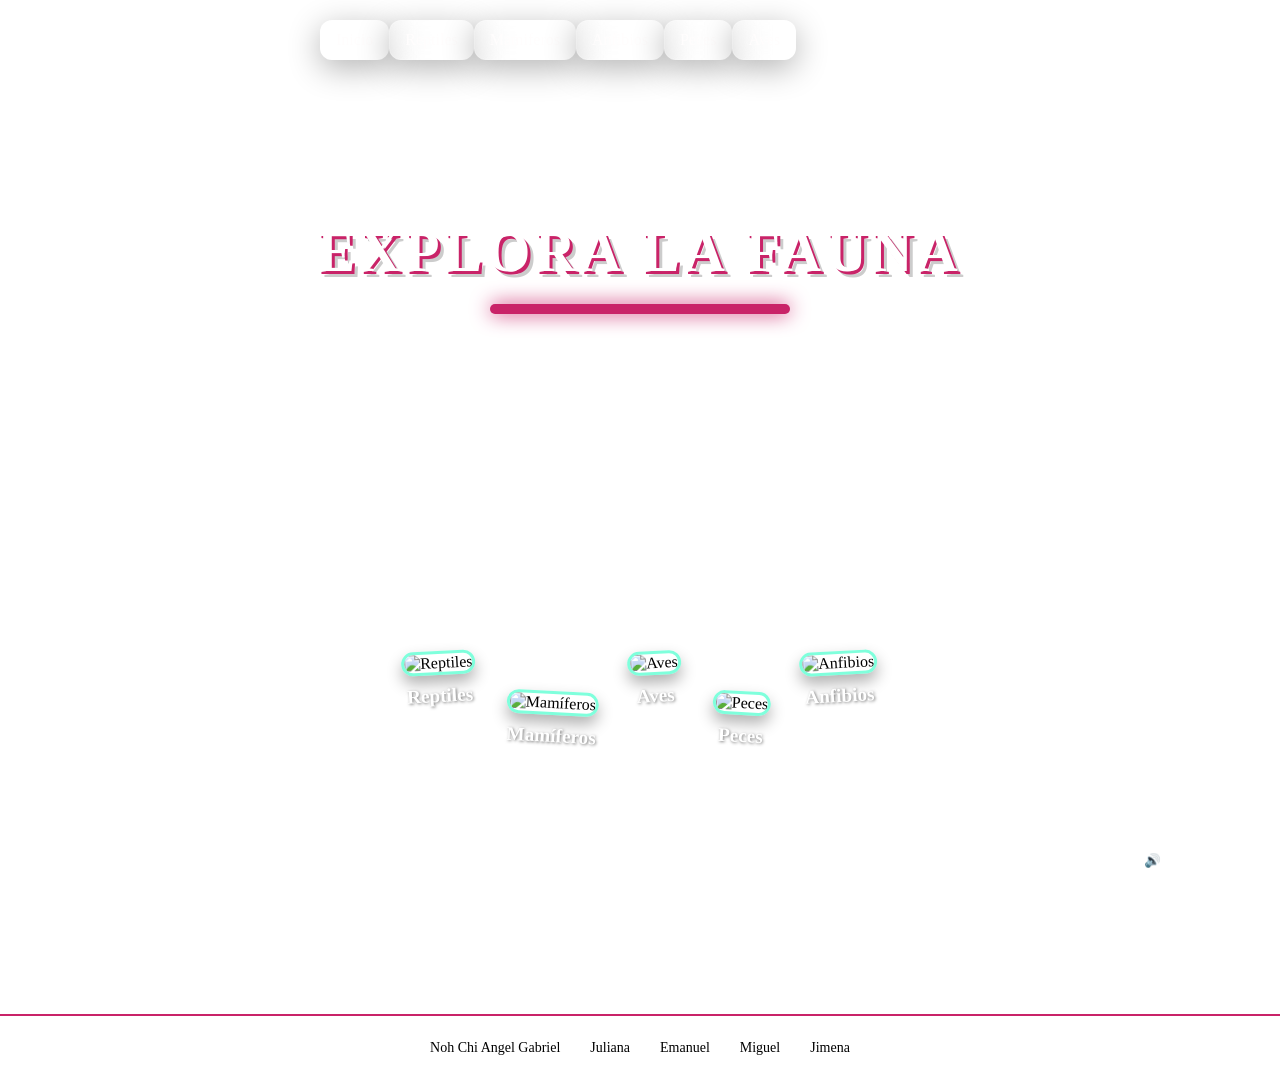
==== index.html @ 142652fe "Add files via upload" ====
<!DOCTYPE html>
<html>
    <head>
        <link rel="stylesheet" href="estilos.css">
    </head>
    <body>
        <audio id="audio-mar" loop>
    <source src="mar-audio.mp3" type="audio/mpeg">
</audio>
<button onclick="controlarAudio()" id="btn-audio">🔊 Sonido de Mar</button>
        <div class="Seccion-Superior">
        <div id="header">
            <ul class="nav">
                <li><a href="index.html">Inicio</a></li>
                  <li><a href="">Reptiles</a>
                    <ul>
                        <li><a href="anaconda.html">Anaconda Verde</a></li>
                        <li><a href="camaleon.html">Camaleón de Velo</a></li>
                        <li><a href="iguanaverde.html">Iguana Verdes</a></li>
                        <li><a href="cocodrilo.html">Cocodrilo de Pantano</a></li>
                        <li><a href="cobra.html">Cobra Real</a></li>
                        </ul>
                        </li>
                <li><a href="">Mamiferos</a>
                    <ul>
                        <li><a href="leon.html">León</a></li>
                        <li><a href="gorila.html">Gorila de Montaña</a></li>
                        <li><a href="jaguar.html">Jaguar</a></li>
                        <li><a href="elefante.html">Elefante Africano</a></li>
                        <li><a href="lobo.html">Lobo Gris</a></li>
                        </ul>
                        </li>
                <li><a href="Ajolote.html">Anfibios</a>
                </li>
             <li><a href="">Peces</a>
                <ul>
                    <li><a href="https://oceana.org/marine-life/great-white-shark/">Tiburón Blanco</a></li>
                    <li><a href="https://www.fishipedia.es/pez/amphiprion-ocellaris">Pez Payaso</a></li>
                    <li><a href="https://www.fisheries.noaa.gov/species/giant-manta-ray">Mantarraya</a></li>
                    <li><a href="https://elbibliote.com/resources/animales/ficha.php?id=207">Pez Luna</a></li>
                    <li><a href="https://www.gob.mx/imipas/acciones-y-programas/atun-aleta-azul">Atún Aleta Azul</a></li>
                </ul>
            </li>
            <li><a href="">Aves</a>
                <ul>
                    <li><a href="https://www.audubon.org/es/guia-de-aves/ave/colibri-garganta-rubi">Colibrí</a></li>
                    <li><a href="https://www.allaboutbirds.org/guide/Peregrine_Falcon/overview">Halcón Peregrino</a></li>
                    <li><a href="https://animals.sandiegozoo.org/animals/harpy-eagle">Águila Arpía</a></li>
                    <li><a href="https://abcbirds.org/birds/resplendent-quetzal/">Quetzal</a></li>
                    <li><a href="https://oceanwide-expeditions.com/es/destacados/vida-silvestre/pinguino-emperador?srsltid=AfmBOoqwDLfzewjkxXdNT0fFC_en-80mKcq5-fc4WKsjqpvnxfU9j7hc">Pingüino Emperador</a></li>
                </ul>
                </li>    
        </div>
        <p></p>
        <div class="separador"></div>
            <h1 class="HG">Explora La Fauna</h1>
        
        <div class="linea"></div>
        </div><div id="Caja">
    <video autoplay muted loop id="video-fondo">
        <source src="mar.mp4" type="video/mp4">
    </video>     
    <div class="gallery-spread">
        <div class="card">
            <img src="coco.jpg" alt="Reptiles">
            <p>Reptiles</p>
        </div>

        <div class="card">
            <img src="Leo.jpg" alt="Mamíferos">
            <p>Mamíferos</p>
        </div>
        <div class="card">
            <img src="ave.jpg" alt="Aves">
            <p>Aves</p>
        </div>
        
        <div class="card">
            <img src="pez.jpg" alt="Peces">
            <p>Peces</p>
        </div>
        <div class="card">
            <img src="ajolote.jpg" alt="Anfibios">
            <p>Anfibios</p>
        </div>
    </div>
</div></div>
<script>
    function controlarAudio() {
        var audio = document.getElementById("audio-mar");
        var boton = document.getElementById("btn-audio");

        if (audio.paused) {
            audio.play();
            boton.innerHTML = "🔇 Pausar Mar";
        } else {
            audio.pause();
            boton.innerHTML = "🔊 Sonido de Mar";
        }
    }
</script>
<footer>
    <ul class="pie">
        <li>Noh Chi Angel Gabriel</li>
        <li>Juliana</li>
        <li>Emanuel</li>
        <li>Miguel</li>
        <li>Jimena</li>
    </ul>
</footer>
    </body>




</html>
---- estilos.css ----
*{
    padding:0px;
    margin: 0px;
}
#header{
    width: 50%;
    font-family: 'Times New Roman', Times, serif;
    position: fixed;    
    top: 20px;          
    left: 50%;         
    transform: translateX(-50%);
    z-index: 9999;
}
.Seccion-Superior {
    position: relative;
    background-image: url('Elf.jpg'); 
    background-size: cover;
    background-position: center;
    padding-top: 120px;
    padding-bottom: 150px;
    clip-path: polygon(0 0, 100% 0, 100% 85%, 0 100%);
    z-index: 3;
    margin-bottom: -100px;
}
.linea {
    position: relative;
    background: #c92368;
    height: 10px;
    width: 300px;
    margin: 20px auto;
    border-radius: 10px;
    box-shadow: 0 0 20px #c92368;
}
.titulo-principal{
    position: relative;
    z-index: 2;
}

ul,ol{
    list-style-type: none;
    padding: 0;
    margin: 0;
}
.nav li a {
   color: #fffdfd;
    text-decoration: none;
    padding: 10px 15px;
    display: block;
    background: rgba(239, 239, 239, 0); 
    backdrop-filter: blur(12px);
    -webkit-backdrop-filter: blur(12px);
    border: 1px solid rgba(255, 255, 255, 0.2);
    border-radius: 12px;
    box-shadow: 0 8px 32px 0 rgba(0, 0, 0, 0.3);
}
.nav li a:hover {
    background-color: rgba(255, 255, 255, 0.2);
    color: rgb(144, 238, 238);
}
.nav > li {
    float: left;
    position: relative;
    z-index: 9999;
}
.nav li ul {
    display: none;
    position: absolute; 
    top: 100%;
    left: 0;            
    min-width: 160px;
    z-index: 99999;
    padding-top: 10px;
}
.nav li:hover > ul {
    display: block;
}
.nav li ul li {
    position:relative;
    z-index: 10000
}
.nav li ul li a {
    background: rgba(0, 0, 0, 0.5);
    margin-top: 2px;
}
.nav li ul li ul {
    right: -140px;
    top: 0px;
}
.separador {
    clear: both;
}

#Caja {
    position: relative;
    z-index:2;
    display: flex;
    justify-content: center;
    align-items: center;
    min-height: 70vh;
    overflow: hidden;
}
#video-fondo {
    position: absolute;
    top: 50%;
    left: 50%;
    min-width: 100%; 
    min-height: 100%;
    width: auto;
    height: auto;
    z-index: 1;
    transform: translate(-50%, -50%); 
    object-fit: cover;
}
#btn-audio {
    position: fixed;
    bottom: 20px;
    right: 20px;
    z-index: 10000;
    padding: 10px 15px;
    background: rgba(255, 255, 255, 0.1);
    backdrop-filter: blur(10px);
    color: white;
    border: 1px solid rgba(255, 255, 255, 0.2);
    border-radius: 50px;
    cursor: pointer;
    font-family: 'Times New Roman', serif;
    transition: 0.3s;
}
#btn-audio:hover {
    background: rgba(201, 35, 104, 0.5);
}
.gallery-spread {
  position: relative;
    z-index: 1; 
    display: flex;
    gap: 30px;
}
.card {
    text-align: center;
    transition: transform 0.4s ease;
}
.card img {
    width: 180px; 
    height: 250px;
    object-fit: cover;
    border-radius: 15px;
    box-shadow: 0 8px 15px rgba(0,0,0,0.3);
    border: 3px solid rgba(54, 255, 201, 0.636);
}
.card p {
    margin-top: 10px;
    font-family: 'Times New Roman', Times, serif;
    font-size: 1.2rem;
    color: white;
    font-weight: bold;
    text-shadow: 1px 1px 3px rgba(0,0,0,0.5);
}
.card:nth-child(odd) {
    transform: translateY(-20px) rotate(-3deg);
}
.card:nth-child(even) {
    transform: translateY(20px) rotate(3deg);
}
.card:hover {
    transform: scale(1.1) translateY(0) rotate(0deg);
    z-index: 10;
}
.HG {
  text-align: center;
    font-family: 'Times New Roman', Times, serif;
    font-size: 3.5rem;  
    color: white;        
    margin-top: 100px; 
    text-transform: uppercase; 
    letter-spacing: 5px;
    text-shadow: 3px 3px 0px #c92368, 6px 6px 0px rgba(0,0,0,0.2);
  }
footer {
    background-color: #ffffff0e;
    padding: 4px 0;
    border-top: 2px solid #c92368;
    width:auto;
    margin-top: 0;
}
  .pie {
    display: flex;
    justify-content: center;
    align-items: center;
    list-style: none;
    gap: 30px; 
    padding: 20px;
}

.pie li {
    font-family: Georgia, 'Times New Roman', Times, serif;
    font-size: 14px;
}
.contenedor-principal {
    max-width: 900px;
    margin:0 auto;
    padding: 10px;
    border-radius: 10px;
    text-align: justify;
    color: white;
    background: rgba(255, 255, 255, 0.042); 
    backdrop-filter: blur(10px);
    z-index: 1;
}
.fondoselva{
    background-image:url(selva.jpg);
    background-position: center;
    background-repeat: no-repeat;
    background-size: cover;
    background-attachment: fixed;
}

.titulo-seccion {
    text-align: right;
    margin-bottom: 20px;
    padding-right: 20px;
}

.grid-principal {
    display: grid;
    grid-template-columns: 2fr 1fr; 
    gap: 20px;
}
.caja {
    border: 3px solid #1a1a1a;
    border-radius: 8px;
    padding: 15px;
    
}

/* --- Ajustes de la Columna Derecha --- */
.columna-derecha {
    display: flex;
    flex-direction: column;
    gap: 20px;
}

.imagen-caja {
    min-height: 150px;
    display: flex;
    align-items: center;
    justify-content: center;
    border: 3px solid #9b2929; /* Le puse borde rojo para simular tu dibujo */

}
.caracteristicas {
    grid-column: 1 / -1; /* Esto le dice que abarque desde la primera hasta la última columna */
    text-align: justify;
}
.caracteristicas ul {
    list-style-type: disc; /* Activa el punto circular */
    padding-left: 25px;    /* Espacio para que el punto no quede fuera del borde */
    margin-top: 10px;
}
.fondocam{
    background-image:url(cami.jpg);
    background-position: center;
    background-repeat: no-repeat;
    background-size: cover;
    background-attachment: fixed;
}
.fondoigua{
    background-image:url(igua.jpg);
    background-position: center;
    background-repeat: no-repeat;
    background-size: cover;
    background-attachment: fixed;
}
.fondococo{
    background-image:url(cococo.jpg);
    background-position: center;
    background-repeat: no-repeat;
    background-size: cover;
    background-attachment: fixed;
}
.fondocobra{
    background-image:url(cob.jpg);
    background-position: center;
    background-repeat: no-repeat;
    background-size: cover;
    background-attachment: fixed;
}
.fondoleo{
    background-image:url(leon.jpg);
    background-position: center;
    background-repeat: no-repeat;
    background-size: cover;
    background-attachment: fixed;
}
.fondogorila{
    background-image:url(gorila.jpg);
    background-position: center;
    background-repeat: no-repeat;
    background-size: cover;
    background-attachment: fixed;
}
.fondojaguar{
    background-image:url(jaguar.jpg);
    background-position: center;
    background-repeat: no-repeat;
    background-size: cover;
    background-attachment: fixed;
}
.fondoelefante{
    background-image:url(elefante.jpg);
    background-position: center;
    background-repeat: no-repeat;
    background-size: cover;
    background-attachment: fixed;
}
.fondolobo{
    background-image:url(lobo.jpg);
    background-position: center;
    background-repeat: no-repeat;
    background-size: cover;
    background-attachment: fixed;
}
.fondoanfibios{
    background-image:url(anfibios.jpg);
    background-position: center;
    background-repeat: no-repeat;
    background-size: cover;
    background-attachment: fixed;
}
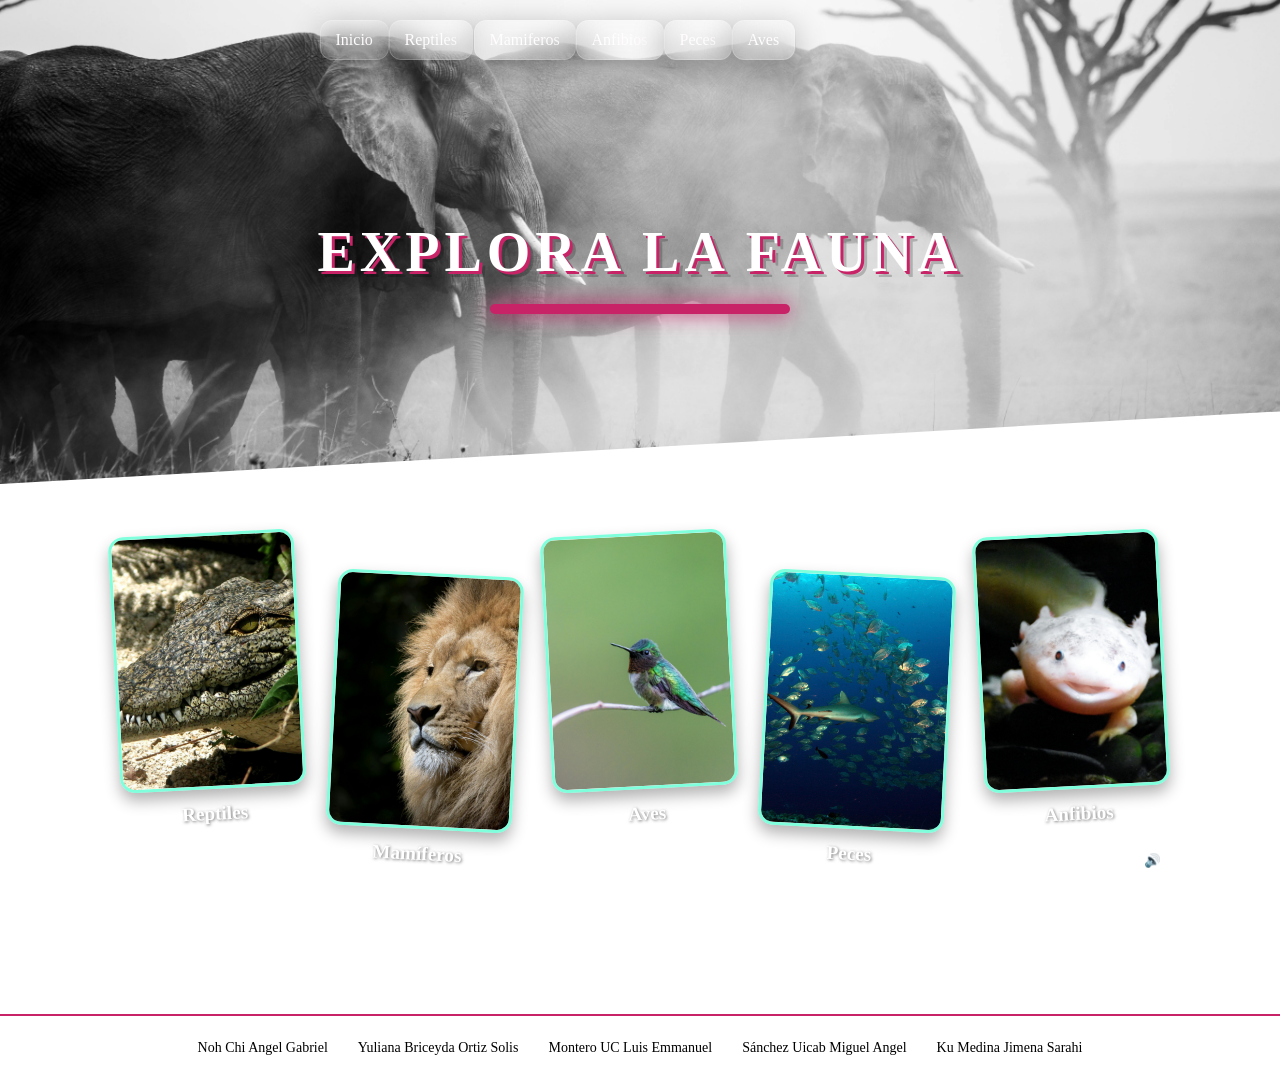
==== commit 8df09c60: "index.html" ====
--- a/index.html
+++ b/index.html
@@ -102,10 +102,10 @@
 <footer>
     <ul class="pie">
         <li>Noh Chi Angel Gabriel</li>
-        <li>Juliana</li>
-        <li>Emanuel</li>
-        <li>Miguel</li>
-        <li>Jimena</li>
+        <li>Yuliana Briceyda Ortiz Solis</li>
+        <li>Montero UC Luis Emmanuel</li>
+        <li>Sánchez Uicab Miguel Angel</li>
+        <li>Ku Medina Jimena Sarahi</li>
     </ul>
 </footer>
     </body>
@@ -113,4 +113,4 @@
 
 
 
-</html>+</html>
--- a/estilos.css
+++ b/estilos.css
@@ -231,8 +231,6 @@
     padding: 15px;
     
 }
-
-/* --- Ajustes de la Columna Derecha --- */
 .columna-derecha {
     display: flex;
     flex-direction: column;
@@ -244,16 +242,16 @@
     display: flex;
     align-items: center;
     justify-content: center;
-    border: 3px solid #9b2929; /* Le puse borde rojo para simular tu dibujo */
+    border: 3px solid #9b2929;
 
 }
 .caracteristicas {
-    grid-column: 1 / -1; /* Esto le dice que abarque desde la primera hasta la última columna */
+    grid-column: 1 / -1;
     text-align: justify;
 }
 .caracteristicas ul {
-    list-style-type: disc; /* Activa el punto circular */
-    padding-left: 25px;    /* Espacio para que el punto no quede fuera del borde */
+    list-style-type: disc;
+    padding-left: 25px;
     margin-top: 10px;
 }
 .fondocam{
@@ -325,4 +323,4 @@
     background-repeat: no-repeat;
     background-size: cover;
     background-attachment: fixed;
-}+}
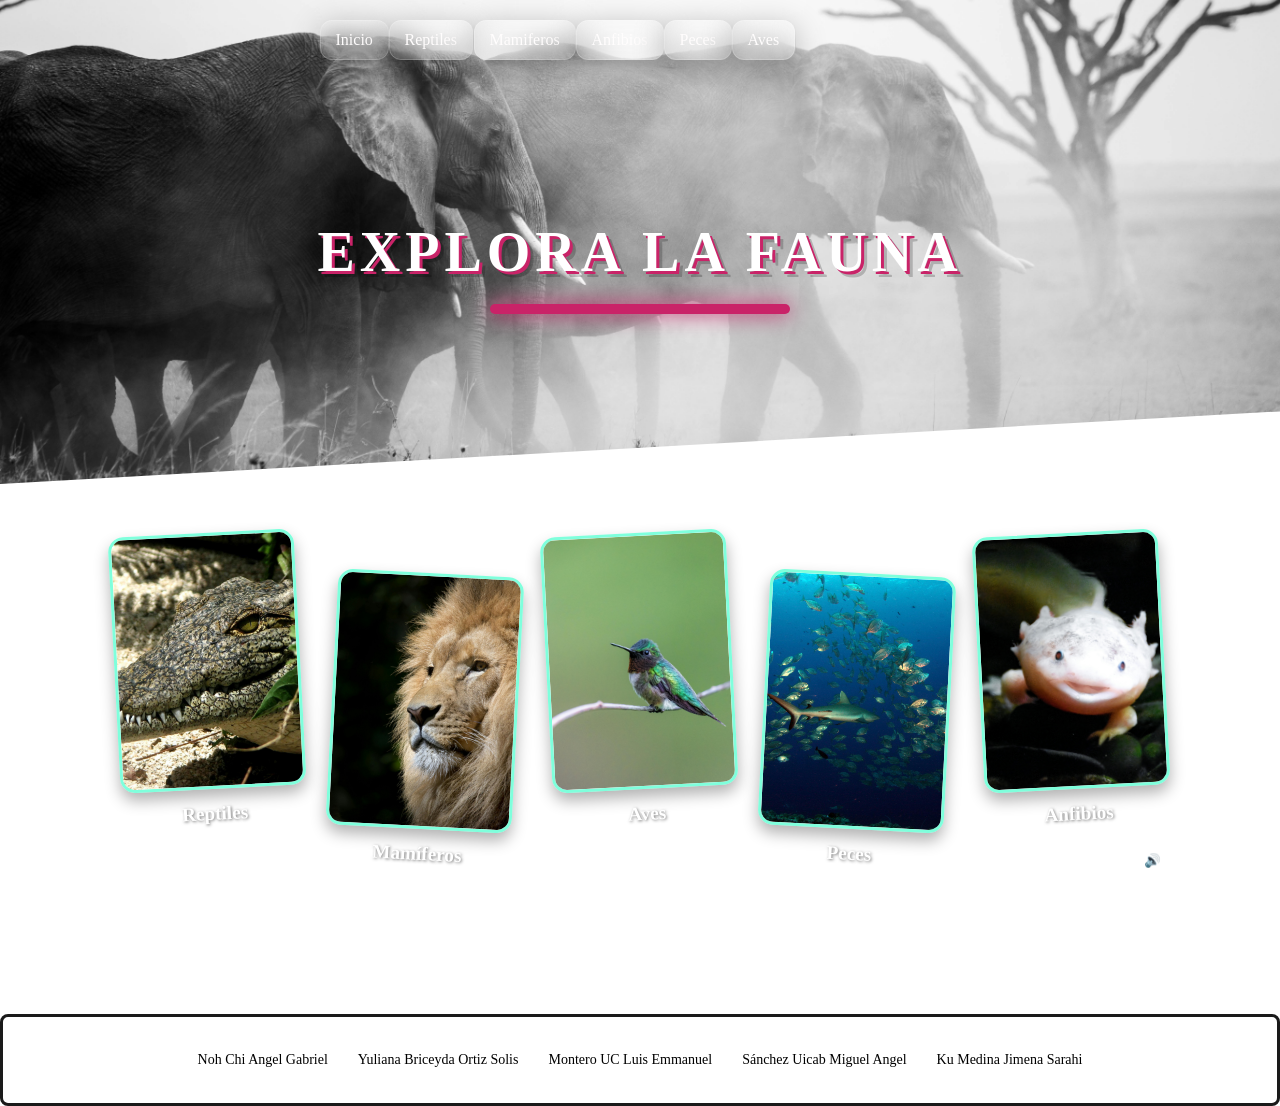
==== commit 86ffc1ce: "index.html" ====
--- a/index.html
+++ b/index.html
@@ -99,7 +99,7 @@
         }
     }
 </script>
-<footer>
+        <footer class="caja pie-pagina">
     <ul class="pie">
         <li>Noh Chi Angel Gabriel</li>
         <li>Yuliana Briceyda Ortiz Solis</li>
